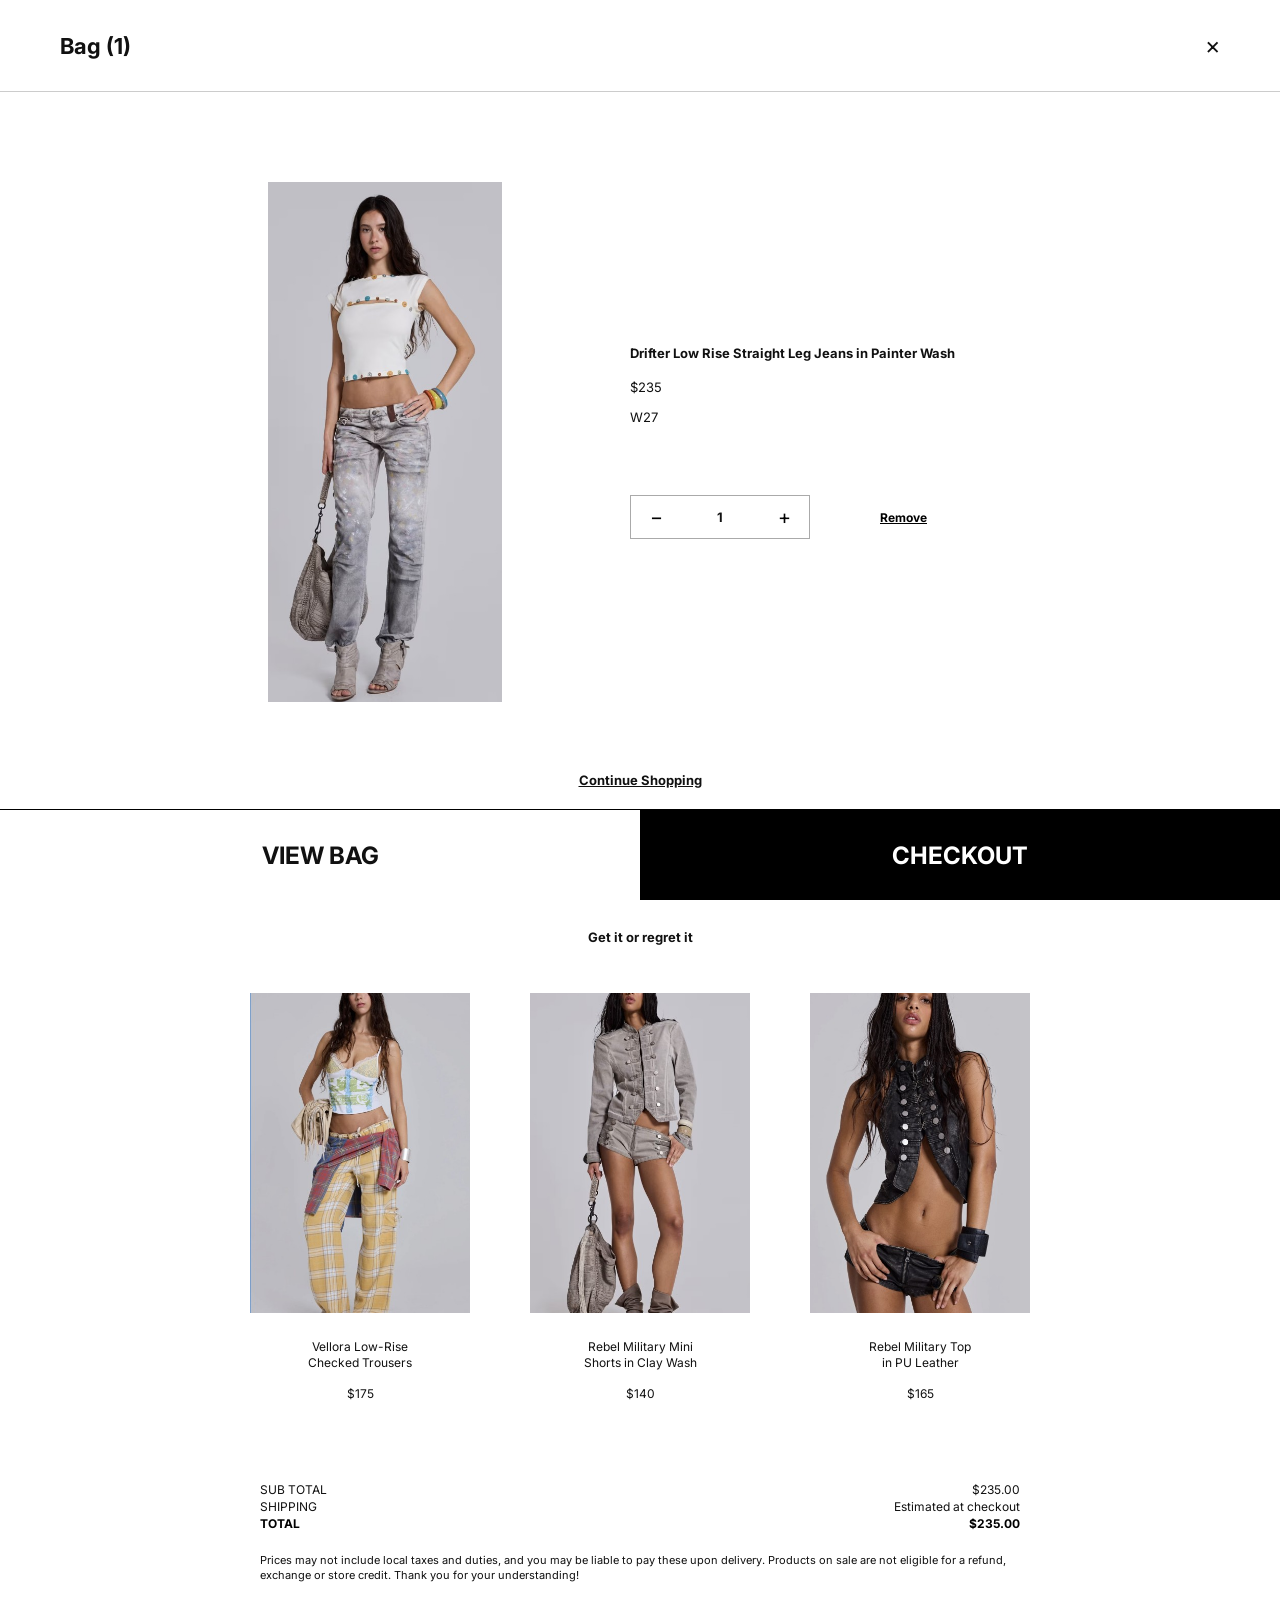
==== k-diller-project/cart.html @ 6f30824b "Add product detail → cart functionality and refine cart UI/UX across desktop and mobile Implemented " ====
<!DOCTYPE html>
<html lang="en">
<head>
  <meta charset="UTF-8">
  <meta name="viewport" content="width=device-width, initial-scale=1.0">

  <link href="https://fonts.googleapis.com/css2?family=Inter:wght@300;400;600;700&family=Permanent+Marker&display=swap" rel="stylesheet">
  <link rel="stylesheet" href="https://cdnjs.cloudflare.com/ajax/libs/font-awesome/6.5.0/css/all.min.css">

  <link rel="stylesheet" href="style.css">
  <title>Shopping Bag | K-Diller</title>
</head>

<body>

<section class="cart-page">

  <!-- CART HEADER -->
  <div class="cart-header">
    <h1>Bag (<span id="cartCount">1</span>)</h1>
    <a href="product-1.html" class="cart-close">×</a>
  </div>

  <!-- CART PRODUCT -->
  <div class="cart-product">

    <img
      id="cartMainImage"
      src="images/product1-front view.jpg"
      alt="Drifter Low Rise Straight Leg Jeans in Painter Wash"
      class="cart-main-image"
    >

    <div class="cart-product-info">
      <h2 id="cartProductName">Drifter Low Rise Straight Leg Jeans in Painter Wash</h2>
      <p id="cartProductPrice">$235</p>
      <p id="cartProductSize">W27</p>

      <div class="cart-actions">
        <div class="quantity-box">
          <button id="decreaseQty" type="button">−</button>
          <span id="cartQuantity">1</span>
          <button id="increaseQty" type="button">+</button>
        </div>

        <button id="removeItem" class="remove-btn" type="button">Remove</button>
      </div>
    </div>

  </div>

  <a href="product-1.html" class="continue-shopping">Continue Shopping</a>

  <!-- RECOMMENDATION -->
  <section class="cart-recommend">
    <h3>Get it or regret it</h3>

    <div class="recommend-grid">

      <div class="recommend-card">
        <img src="images/recommend-1.jpg" alt="Vellora Low-Rise Checked Trousers">
        <p>Vellora Low-Rise<br>Checked Trousers</p>
        <span>$175</span>
      </div>

      <div class="recommend-card">
        <img src="images/recommend-2.jpg" alt="Rebel Military Mini Shorts in Clay Wash">
        <p>Rebel Military Mini<br>Shorts in Clay Wash</p>
        <span>$140</span>
      </div>

      <div class="recommend-card">
        <img src="images/recommend-3.jpg" alt="Rebel Military Top in PU Leather">
        <p>Rebel Military Top<br>in PU Leather</p>
        <span>$165</span>
      </div>

    </div>
  </section>

  <!-- CART SUMMARY -->
  <section class="cart-summary">
    <div>
      <p>SUB TOTAL</p>
      <p>SHIPPING</p>
      <p class="total-label">TOTAL</p>
    </div>

    <div>
      <p id="subtotalPrice">$235.00</p>
      <p>Estimated at checkout</p>
      <p id="totalPrice" class="total-value">$235.00</p>
    </div>
  </section>

  <p class="cart-note">
    Prices may not include local taxes and duties, and you may be liable to pay these upon delivery.
    Products on sale are not eligible for a refund, exchange or store credit. Thank you for your understanding!
  </p>

  <!-- BOTTOM BUTTONS -->
  <div class="cart-bottom-buttons">
    <a href="cart.html">VIEW BAG</a>
    <a href="#">CHECKOUT</a>
  </div>

</section>

<script src="script.js"></script>

</body>
</html>
---- k-diller-project/style.css ----
* {
  margin: 0;
  padding: 0;
  box-sizing: border-box;
  font-family: 'Inter', sans-serif;
}

body {
  background: #fff;
  color: #111;
}

.site-header {
  position: sticky;
  top: 0;
  z-index: 1000;
  background: #fff;
  padding-bottom: 20px;
}

/* NAV */

.navbar {
  display: grid;
  grid-template-columns: 1fr auto 1fr;
  align-items: center;
  padding: 18px 24px;
}

.logo {
  text-align: center;
  font-weight: 600;
  letter-spacing: 2px;
}

.navbar i:first-child {
  justify-self: start;
}

.nav-icons {
  justify-self: end;
  display: flex;
  gap: 14px;
}

/* SEARCH */

.search-wrapper {
  width: min(580px, calc(100% - 48px));
  margin: 0 auto 20px;
  position: relative;
}

.search-wrapper input {
  width: 100%;
  padding: 14px 45px 14px 20px;
  border-radius: 30px;
  border: none;
  background: #f1f1f1;
  font-size: 14px;
}

.search-wrapper i {
  position: absolute;
  right: 18px;
  top: 50%;
  transform: translateY(-50%);
  color: #777;
}

/* SEARCH DROPDOWN */

.search-dropdown {
  position: absolute;
  top: 52px;
  left: 0;
  width: 100%;
  background: #f1f1f1;
  border-radius: 18px;
  padding: 10px 0;
  display: none;
  z-index: 1001;
  box-shadow: 0 8px 20px rgba(0,0,0,0.12);
}

.search-dropdown a {
  display: block;
  padding: 14px 20px;
  color: #111;
  text-decoration: none;
  font-size: 14px;
}

.search-dropdown a:hover {
  background: #e3e3e3;
}

.search-dropdown.active {
  display: block;
}

/* HOMEPAGE HERO */

.hero {
  position: relative;
  height: 65vh;
}

.hero img {
  width: 100%;
  height: 100%;
  object-fit: cover;
  display: block;
}

.hero h2 {
  position: absolute;
  bottom: 30px;
  left: 30px;
  color: #fff;
  font-size: 22px;
}

.overlay {
  position: absolute;
  inset: 0;
  background: linear-gradient(to bottom, rgba(0,0,0,0.1), rgba(0,0,0,0.5));
}

/* ========================= */
/* CATEGORY - FINAL VERSION  */
/* ========================= */

.categories {
  display: grid;
  grid-template-columns: 1fr 1fr;
  width: 100%;
}

/* 单个卡片 */
.category {
  position: relative;
  height: 55vh;
  overflow: hidden;
  cursor: pointer;
}

/* 图片 */
.category img {
  width: 100%;
  height: 100%;
  object-fit: cover;
  display: block;
  transition: transform 0.6s ease;
}

/* 遮罩 */
.category .overlay {
  position: absolute;
  inset: 0;
  background: rgba(0,0,0,0.2);
  transition: background 0.4s ease;
  z-index: 1;
}

/* ❗文字（和 Shop All 完全一致） */
.category h3 {
  position: absolute;
  bottom: 30px;
  left: 30px;

  color: #fff;
  font-size: 22px;     /* 和 Shop All 一样 */
  font-weight: 600;
  letter-spacing: 0.5px;

  transform: translateY(10px); /* 初始微动 */
  opacity: 0.9;
  transition: all 0.4s ease;

  z-index: 2;
}

/* ===== HOVER 动效 ===== */

.category:hover img {
  transform: scale(1.08); /* 图片放大 */
}

.category:hover .overlay {
  background: rgba(0,0,0,0.45); /* 变暗 */
}

.category:hover h3 {
  transform: translateY(0); /* 上移 */
  opacity: 1;
}

/* ========================= */
/* MOBILE（手机） */
/* ========================= */

@media (max-width: 767px) {

  .categories {
    grid-template-columns: 1fr;
  }

  .category {
    height: 45vh;
  }

  .category h3 {
    bottom: 25px;
    left: 25px;
    font-size: 18px;
  }
}

/* 手机端再变成上下排列 */
@media (max-width: 767px) {
  .categories {
    grid-template-columns: 1fr;
  }

  .category {
    height: 45vh;
  }

  .category h3 {
    left: 25px;
    transform: none;
  }
}

/* STORY */

.story {
  position: relative;
  height: 65vh;
  overflow: hidden;
}

.story img {
  width: 100%;
  height: 100%;
  object-fit: cover;
  object-position: center top;
  display: block;
}

.story-text {
  position: absolute;
  bottom: 40px;
  left: 30px;
  max-width: 400px;
  color: #fff;
}

.story-text h2 {
  margin-bottom: 10px;
}

/* ========================= */
/* FOOTER - FINAL            */
/* ========================= */

.footer {
  background: #fff;
  color: #111;
  padding: 90px 72px 40px;
  border-top: 1px solid #eee;
}

.footer-top {
  display: grid;
  grid-template-columns: 1fr 1fr 1fr;
  gap: 80px;
  align-items: start;
}

.footer h4 {
  font-size: 15px;
  font-weight: 700;
  margin-bottom: 16px;
  letter-spacing: 0.3px;
}

/* LEFT - SOCIAL */

.footer-social {
  justify-self: start;
}

.social-icons {
  display: flex;
  gap: 24px;
  font-size: 24px;
}

.social-icons i {
  cursor: pointer;
  transition: transform 0.25s ease;
}

.social-icons i:hover {
  transform: translateY(-3px);
}

/* CENTER - NEWSLETTER */

.footer-newsletter {
  justify-self: center;
  width: 320px;
}

.footer-newsletter p {
  font-size: 15px;
  line-height: 1.6;
  margin-bottom: 16px;
}

.email-box {
  display: flex;
  width: 320px;
  height: 40px;
  background: #eaeaea;
}

.email-box input {
  flex: 1;
  border: none;
  outline: none;
  background: transparent;
  padding: 0 14px;
  font-size: 15px;
}

.email-box button {
  border: none;
  background: transparent;
  padding: 0 16px;
  font-size: 15px;
  font-weight: 700;
  cursor: pointer;
}

/* RIGHT - LINKS */

.footer-links {
  justify-self: end;
  width: 330px;
  display: flex;
  flex-direction: column;
  gap: 30px;
}

.footer-link {
  display: flex;
  justify-content: space-between;
  align-items: center;
  font-size: 15px;
  font-weight: 700;
}

.footer-link span:last-child {
  font-size: 28px;
  font-weight: 400;
  line-height: 1;
}

/* BOTTOM */

.footer-bottom {
  text-align: center;
  margin-top: 130px;
  font-size: 11px;
  line-height: 2;
  color: #111;
}

/* MOBILE */

@media (max-width: 767px) {
  .footer {
    padding: 50px 24px 32px;
  }

  .footer-top {
    grid-template-columns: 1fr;
    gap: 40px;
  }

  .footer-social,
  .footer-newsletter,
  .footer-links {
    justify-self: stretch;
    width: 100%;
  }

  .email-box {
    width: 100%;
  }

  .footer-bottom {
    margin-top: 70px;
  }
}

/* WOMENSWEAR PAGE */

.womens-hero {
  position: relative;
  width: 100%;
  height: 55vh;
  overflow: hidden;
}

.womens-hero img {
  width: 100%;
  height: 100%;
  object-fit: cover;
  object-position: center;
  display: block;
}

.womens-hero h1 {
  position: absolute;
  top: 16%;
  left: 50%;
  transform: translateX(-50%) rotate(-2deg); /* 👈 微微歪 */

  font-family: 'Permanent Marker', cursive; /* 👈 手写字体 */
  color: #fff;
  font-size: 48px;                          /* 👈 放大 */
  font-weight: 400;
  letter-spacing: 2px;

  white-space: nowrap;

  text-shadow: 0 4px 20px rgba(0,0,0,0.4); /* 👈 提升清晰度 */
}

/* MOBILE - WOMENS HERO TITLE */
@media (max-width: 767px) {
  .womens-hero h1 {
    font-size: 30px;
    letter-spacing: 1px;
    top: 18%;
    max-width: 90%;
    text-align: center;
  }
}

/* PRODUCT SECTION */

.product-section {
  background: #fff;
  padding: 44px 0 80px;
}

.product-section h2 {
  text-align: center;
  font-size: 16px;
  font-weight: 700;
  margin-bottom: 36px;
}

.filter-row {
  display: flex;
  align-items: center;
  gap: 10px;
  padding: 0 28px 28px;
  font-size: 12px;
  font-weight: 500;
}

/* PRODUCT GRID */

.product-grid {
  --product-gap: 14px;
  display: grid;
  grid-template-columns: 1fr;
  gap: 32px 0;
}

/* PROMO CARD */

.promo-card {
  aspect-ratio: 1 / 1;
  overflow: hidden;
  background: #fff;
}

.promo-card img {
  width: 100%;
  height: 100%;
  object-fit: cover;
  object-position: center top;
  display: block;
}

/* PRODUCT CARD */

.product-card {
  background: #fff;
  display: flex;
  flex-direction: column;
}

.product-image {
  position: relative;
  aspect-ratio: 1 / 2;
  overflow: hidden;
  background: #f2f2f2;
}

.product-image img {
  width: 100%;
  height: 100%;
  object-fit: cover;
  object-position: center top;
  display: block;
}

.product-image i {
  position: absolute;
  top: 10px;
  right: 10px;
  font-size: 16px;
  cursor: pointer;
  color: #111;
}

.product-info {
  width: 100%;
  padding: 18px 18px 30px;
  background: #fff;
}

.product-info p {
  font-size: 15px;
  font-weight: 700;
  line-height: 1.25;
  margin-bottom: 16px;
}

.product-info span {
  font-size: 15px;
}

/* DESKTOP */

@media (min-width: 768px) {

  .product-grid {
    grid-template-columns: repeat(4, 1fr);
    column-gap: var(--product-gap);
    row-gap: 42px;
    align-items: start;
  }

  .promo-card {
    grid-column: span 2;
    aspect-ratio: 1 / 1;
  }

  .product-image {
    height: calc((100vw - var(--product-gap)) / 2);
    aspect-ratio: auto;
  }
}

/* ========================= */
/* MOBILE PRODUCT FINAL FIX */
/* ========================= */

@media (max-width: 767px) {

  .product-section {
    padding: 26px 0 60px;
  }

  .product-section h2 {
    font-size: 12px;
    margin-bottom: 18px;
  }

  .filter-row {
    padding: 0 18px 18px;
    font-size: 11px;
  }

  .product-grid {
    display: grid;
    grid-template-columns: 1fr 1fr;
    gap: 2px;
  }

  /* 让 link 也参与布局（关键） */
  .product-link {
    display: block;
  }

  /* 第一组 */
  .product-grid > .promo-card:nth-child(1) {
    grid-column: 1 / -1;
    order: 1;
  }

  .product-grid > .product-link {
    order: 2;
  }

  .product-grid > .product-card:nth-child(3) {
    order: 3;
  }

  /* 第二组 */
  .product-grid > .promo-card:nth-child(6) {
    grid-column: 1 / -1;
    order: 4;
  }

  .product-grid > .product-card:nth-child(4) {
    order: 5;
  }

  .product-grid > .product-card:nth-child(5) {
    order: 6;
  }

  /* 样式部分（你原来的） */
  .promo-card {
    width: 100%;
    height: 260px;
    aspect-ratio: auto;
  }

  .promo-card img {
    width: 100%;
    height: 100%;
    object-fit: cover;
  }

  .product-image {
    aspect-ratio: 3 / 4;
    height: auto;
  }

  .product-info {
    padding: 8px 8px 18px;
  }

  .product-info p {
    font-size: 10px;
    line-height: 1.25;
    margin-bottom: 6px;
  }

  .product-info span {
    font-size: 10px;
  }

  .product-image i {
    top: auto;
    right: 8px;
    bottom: 8px;
    font-size: 22px;
  }
}

/* ========================= */
/* PRODUCT DETAIL PAGE       */
/* ========================= */

.product-link {
  color: inherit;
  text-decoration: none;
}

.back-link {
  color: #111;
  text-decoration: none;
  justify-self: start;
}

.product-detail-page {
  background: #fff;
}

.detail-images {
  display: grid;
  grid-template-columns: repeat(3, 1fr);
  width: 100%;
  background: #d6d6dc;
}

.detail-images img {
  width: 100%;
  height: 1000px;
  object-fit: cover;
  object-position: center top;
  display: block;
}

.detail-info {
  max-width: 420px;
  margin: 44px auto 90px;
  text-align: center;
}

.detail-title-row {
  display: flex;
  justify-content: center;
  align-items: center;
  gap: 28px;
}

.detail-title-row h1 {
  font-size: 13px;
  font-weight: 700;
  line-height: 1.4;
}

.detail-title-row i {
  font-size: 22px;
  cursor: pointer;
}

.detail-price {
  font-size: 13px;
  margin: 18px 0;
}

.size-row {
  display: flex;
  justify-content: center;
  gap: 100px;
  font-size: 12px;
  margin-bottom: 32px;
}

.size-row a {
  color: #111;
}

.size-options {
  display: flex;
  justify-content: center;
  gap: 18px;
  margin-bottom: 38px;
  flex-wrap: wrap;
}

.size-options button {
  border: none;
  background: transparent;
  font-size: 12px;
  cursor: pointer;
  padding-bottom: 4px;
}

.size-options button:hover,
.size-options button.active {
  border-bottom: 1px solid #111;
}

.add-to-bag {
  width: 260px;
  height: 56px;
  border: none;
  background: #000;
  color: #fff;
  font-size: 12px;
  font-weight: 700;
  cursor: pointer;
}

.add-to-bag:hover {
  background: #222;
}

.product-accordion {
  width: calc(100% - 220px);
  margin: 0 auto 90px;
}

.accordion-item {
  border-bottom: none;
}

.accordion-header {
  width: 100%;
  border: none;
  background: transparent;
  padding: 14px 0;
  display: flex;
  justify-content: space-between;
  font-size: 13px;
  font-weight: 700;
  cursor: pointer;
}

.accordion-content {
  display: none;
  max-width: 600px;
  font-size: 13px;
  line-height: 1.6;
  padding-bottom: 18px;
}

.accordion-item.active .accordion-content {
  display: block;
}

/* ========================= */
/* PRODUCT DETAIL MOBILE FINAL */
/* ========================= */

@media (max-width: 767px) {

  .detail-images {
    display: grid;
    grid-template-columns: repeat(3, 1fr);
    gap: 2px;
    background: #d6d6dc;
  }

  .detail-images img {
    width: 100%;
    height: 260px;
    object-fit: cover;
    object-position: center top;
    display: block;
  }

  .detail-info {
    width: 100%;
    max-width: none;
    margin: 28px 0 54px;
    padding: 0 20px;
    text-align: center;
  }

  /* 商品名 + 爱心 */
  .detail-title-row {
    display: flex;
    align-items: center;
    justify-content: space-between;
    gap: 12px;
    width: 100%;
  }

  .detail-title-row h1 {
    font-size: 12px;
    font-weight: 700;
    line-height: 1.2;
    white-space: nowrap;
    overflow: hidden;
    text-overflow: ellipsis;
    margin: 0;
  }

  .detail-title-row i {
    font-size: 22px;
    flex-shrink: 0;
  }

  .detail-price {
    font-size: 13px;
    margin: 14px 0 18px;
  }

  /* SIZE 居中 */
  .size-row {
    display: flex;
    justify-content: center;
    align-items: center;
    gap: 28px;
    font-size: 12px;
    margin-bottom: 16px;
  }

  .size-row a {
    text-decoration: underline;
    white-space: nowrap;
    color: #111;
  }

  /* 尺码一行，不滑动 */
  .size-options {
    display: flex;
    justify-content: center;
    align-items: center;
    gap: 10px;
    flex-wrap: nowrap;
    overflow: hidden;
    margin-bottom: 28px;
  }

  .size-options button {
    flex: 0 1 auto;
    border: none;
    background: transparent;
    font-size: 11px;
    padding: 0 0 3px;
    white-space: nowrap;
  }

  .add-to-bag {
    width: 100%;
    height: 46px;
  }

  .product-accordion {
    width: calc(100% - 40px);
    margin: 0 auto 70px;
  }
}

/* ========================= */
/* CART PAGE */
/* ========================= */

.cart-page {
  min-height: 100vh;
  background: #fff;
  color: #111;
  padding-bottom: 90px;
}

.cart-header {
  height: 92px;
  padding: 0 60px;
  display: flex;
  justify-content: space-between;
  align-items: center;
  border-bottom: 1px solid #ccc;
}

.cart-header h1 {
  font-size: 22px;
  font-weight: 700;
}

.cart-close {
  color: #111;
  text-decoration: none;
  font-size: 24px;
}

.cart-product {
  max-width: 880px;
  margin: 90px auto 70px;
  display: grid;
  grid-template-columns: 370px 1fr;
  gap: 60px;
  align-items: center;
}

.cart-main-image {
  width: 370px;
  height: 520px;                 /* 控制整体高度 */
  object-fit: contain;           /* 👈 关键：完整显示 */
  object-position: center;
}

.cart-product-info h2 {
  font-size: 13px;
  font-weight: 700;
  margin-bottom: 18px;
}

.cart-product-info p {
  font-size: 13px;
  margin-bottom: 14px;
}

.cart-actions {
  display: flex;
  align-items: center;
  gap: 70px;
  margin-top: 70px;
}

.quantity-box {
  width: 180px;
  height: 44px;
  border: 1px solid #aaa;
  display: flex;
  align-items: center;
  justify-content: space-between;
}

.quantity-box button {
  width: 50px;
  height: 100%;
  border: none;
  background: transparent;
  font-size: 20px;
  cursor: pointer;
}

.quantity-box span {
  font-size: 13px;
  font-weight: 700;
}

.remove-btn {
  border: none;
  background: transparent;
  text-decoration: underline;
  font-size: 12px;
  font-weight: 700;
  cursor: pointer;
}

.continue-shopping {
  display: block;
  width: fit-content;
  margin: 0 auto 70px;
  color: #111;
  font-size: 13px;
  font-weight: 700;
  text-decoration: underline;
}

.cart-recommend {
  border-top: 1px solid #ccc;
  padding: 70px 0 60px;
  text-align: center;
}

.cart-recommend h3 {
  font-size: 13px;
  font-weight: 700;
  margin-bottom: 48px;
}

.recommend-grid {
  display: flex;
  justify-content: center;
  gap: 60px;
}

.recommend-card {
  width: 220px;
  text-align: center;
}

.recommend-card img {
  width: 220px;
  height: 320px;
  object-fit: cover;
  background: #d6d6dc;
  margin-bottom: 22px;
}

.recommend-card p {
  font-size: 12px;
  line-height: 1.3;
  margin-bottom: 12px;
}

.recommend-card span {
  font-size: 12px;
}

.cart-summary {
  max-width: 760px;
  margin: 20px auto;
  display: flex;
  justify-content: space-between;
  font-size: 12px;
  line-height: 1.4;
}

.cart-summary div:last-child {
  text-align: right;
}

.cart-note {
  max-width: 760px;
  margin: 20px auto 80px;
  font-size: 11px;
  line-height: 1.4;
}

.cart-bottom-buttons {
  position: fixed;
  left: 0;
  bottom: 0;
  width: 100%;
  display: grid;
  grid-template-columns: 1fr 1fr;
  z-index: 1000;
  border-top: 1px solid #000; /* 这条就是黑色横杠 */
}

.cart-bottom-buttons a {
  height: 90px;
  background: #fff;
  color: #111;
  display: flex;
  justify-content: center;
  align-items: center;
  text-decoration: none;
  font-size: 24px;
  font-weight: 700;
}

.cart-bottom-buttons a:last-child {
  background: #000;
  color: #fff;
}

.add-to-bag-link {
  text-decoration: none;
}

.total-label,
.total-value {
  font-weight: 700;   /* 👈 加粗 */
  color: #000;        /* 👈 纯黑 */
}

/* CART MOBILE */

@media (max-width: 767px) {

  .cart-header {
    height: 72px;
    padding: 0 20px;
  }

  .cart-header h1 {
    font-size: 18px;
  }

  .cart-product {
    margin: 40px 20px 50px;
    grid-template-columns: 130px 1fr;
    gap: 20px;
  }

  .cart-main-image {
    width: 130px;
    height: 200px;              /* 👈 稍微拉高一点 */
    object-fit: contain;        /* 👈 和桌面统一 */
    object-position: center;
  }

  .cart-actions {
    gap: 18px;
    margin-top: 28px;
  }

  .quantity-box {
    width: 110px;
    height: 36px;
  }

  .quantity-box button {
    width: 34px;
    font-size: 16px;
  }
  
  /* FIX: mobile recommend alignment */

  .recommend-card {
    display: flex;
    flex-direction: column;
    justify-content: space-between;
  }

  .recommend-card p {
    font-size: 11px;
    line-height: 1.25;
    min-height: 54px;   /* 👈 核心：撑开标题区域 */
    margin-bottom: 6px;
  }

  .recommend-card span {
    font-size: 11px;
    margin-top: auto;   /* 👈 让价格贴底对齐 */
  }

  .recommend-grid {
    gap: 16px;
    padding: 0 16px;
  }

  .recommend-card {
    width: 31%;
  }

  .recommend-card img {
    width: 100%;
    height: 150px;
  }

  .cart-summary,
  .cart-note {
    margin-left: 20px;
    margin-right: 20px;
  }

  .cart-bottom-buttons a {
    height: 70px;
    font-size: 18px;
  }
}
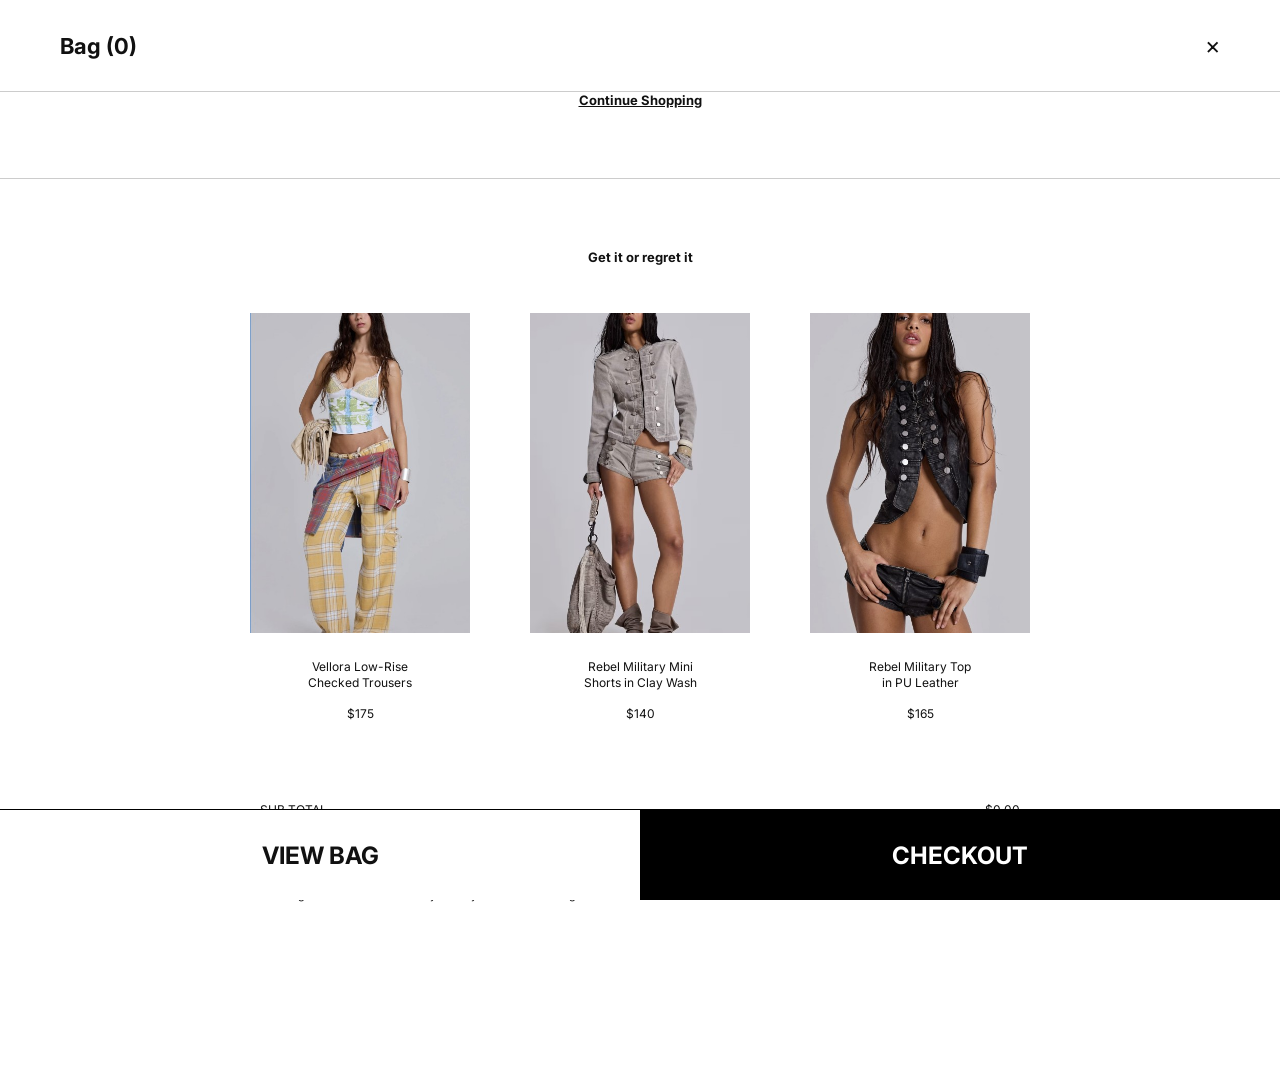
==== commit f9b4715b: "Add checkout and thank-you flow with multi-product cart support Implemented a complete checkout flow" ====
--- a/k-diller-project/cart.html
+++ b/k-diller-project/cart.html
@@ -21,34 +21,9 @@
     <a href="product-1.html" class="cart-close">×</a>
   </div>
 
-  <!-- CART PRODUCT -->
-  <div class="cart-product">
-
-    <img
-      id="cartMainImage"
-      src="images/product1-front view.jpg"
-      alt="Drifter Low Rise Straight Leg Jeans in Painter Wash"
-      class="cart-main-image"
-    >
-
-    <div class="cart-product-info">
-      <h2 id="cartProductName">Drifter Low Rise Straight Leg Jeans in Painter Wash</h2>
-      <p id="cartProductPrice">$235</p>
-      <p id="cartProductSize">W27</p>
-
-      <div class="cart-actions">
-        <div class="quantity-box">
-          <button id="decreaseQty" type="button">−</button>
-          <span id="cartQuantity">1</span>
-          <button id="increaseQty" type="button">+</button>
-        </div>
-
-        <button id="removeItem" class="remove-btn" type="button">Remove</button>
-      </div>
-    </div>
-
-  </div>
-
+  <!-- CART PRODUCTS WILL BE GENERATED BY JAVASCRIPT -->
+  <div id="cartItemsContainer"></div>
+  
   <a href="product-1.html" class="continue-shopping">Continue Shopping</a>
 
   <!-- RECOMMENDATION -->
@@ -101,7 +76,7 @@
   <!-- BOTTOM BUTTONS -->
   <div class="cart-bottom-buttons">
     <a href="cart.html">VIEW BAG</a>
-    <a href="#">CHECKOUT</a>
+    <a href="checkout.html">CHECKOUT</a>
   </div>
 
 </section>
--- a/k-diller-project/style.css
+++ b/k-diller-project/style.css
@@ -689,16 +689,21 @@
   background: #fff;
 }
 
+/* PRODUCT DETAIL DESKTOP IMAGES - FINAL */
+
 .detail-images {
   display: grid;
   grid-template-columns: repeat(3, 1fr);
   width: 100%;
-  background: #d6d6dc;
+  gap: 0;
+  margin: 0;
+  padding: 0;
+  background: #fff;
 }
 
 .detail-images img {
   width: 100%;
-  height: 1000px;
+  height: 560px;
   object-fit: cover;
   object-position: center top;
   display: block;
@@ -1211,3 +1216,661 @@
     font-size: 18px;
   }
 }
+
+/* CART IMAGE ALIGNMENT FINAL */
+
+.cart-main-image {
+  width: 370px !important;
+  height: 520px !important;
+  object-fit: cover !important;
+  object-position: center top !important;
+  background: #f4f4f4 !important;
+  display: block !important;
+}
+
+@media (max-width: 767px) {
+  .cart-main-image {
+    width: 130px !important;
+    height: 200px !important;
+    object-fit: cover !important;
+    object-position: center top !important;
+  }
+}
+
+.cart-header {
+  position: sticky;
+  top: 0;
+  z-index: 2000;
+  background: #fff;
+  border-bottom: 1px solid #ccc;
+}
+
+/* ========================= */
+/* CHECKOUT PAGE */
+/* ========================= */
+
+.checkout-logo {
+  height: 96px;
+  display: flex;
+  align-items: center;
+  justify-content: center;
+  border-bottom: 1px solid #ccc;
+}
+
+.checkout-logo a {
+  color: #111;
+  text-decoration: none;
+  font-family: 'Inter', sans-serif;
+  font-size: 14px;
+  font-weight: 600;
+  letter-spacing: 2px;
+}
+
+.checkout-page {
+  background: #fff;
+}
+
+.order-summary-header {
+  background: #e8e8e8;
+  height: 70px;
+  padding: 0 90px;
+  display: flex;
+  justify-content: space-between;
+  align-items: center;
+  font-size: 22px;
+}
+
+.order-summary-header strong {
+  font-size: 22px;
+}
+
+.checkout-summary {
+  max-width: 620px;
+  margin: 60px auto 40px;
+}
+
+.checkout-item {
+  display: grid;
+  grid-template-columns: 90px 1fr auto;
+  gap: 50px;
+  align-items: center;
+  margin-bottom: 46px;
+}
+
+.checkout-item-price,
+#checkoutSubtotal,
+#checkoutTotal,
+#checkoutHeaderTotal {
+  font-variant-numeric: tabular-nums;
+}
+
+.checkout-item-img {
+  position: relative;
+}
+
+.checkout-item-img img {
+  width: 90px;
+  height: 90px;
+  object-fit: cover;
+  background: #ddd;
+  border-radius: 6px;
+}
+
+.checkout-item-img span {
+  position: absolute;
+  right: -8px;
+  top: -8px;
+  background: #000;
+  color: #fff;
+  font-size: 11px;
+  width: 18px;
+  height: 18px;
+  border-radius: 50%;
+  display: flex;
+  align-items: center;
+  justify-content: center;
+}
+
+.checkout-item h3 {
+  font-size: 12px;
+  margin-bottom: 10px;
+}
+
+.checkout-item p {
+  font-size: 12px;
+  color: #777;
+}
+
+.checkout-item-price {
+  font-size: 12px;
+}
+
+.gift-row,
+.discount-row {
+  display: grid;
+  gap: 12px;
+  margin-bottom: 18px;
+}
+
+.gift-row {
+  grid-template-columns: 1fr 160px 70px;
+}
+
+.discount-row {
+  grid-template-columns: 1fr 70px;
+}
+
+.gift-row input,
+.discount-row input,
+.checkout-form input,
+.checkout-form select {
+  height: 50px;
+  border: 1px solid #aaa;
+  border-radius: 6px;
+  padding: 0 14px;
+  font-size: 13px;
+}
+
+.gift-row button,
+.discount-row button {
+  border: 1px solid #aaa;
+  border-radius: 6px;
+  background: #eee;
+  cursor: pointer;
+}
+
+.checkout-totals {
+  display: flex;
+  justify-content: space-between;
+  font-size: 12px;
+  line-height: 1.8;
+  margin: 28px 0;
+}
+
+.checkout-totals div:last-child {
+  text-align: right;
+}
+
+.checkout-totals h3 {
+  font-size: 18px;
+  margin-top: 10px;
+}
+
+.checkout-note {
+  font-size: 11px;
+  line-height: 1.4;
+}
+
+.express-checkout {
+  border-top: 1px solid #ccc;
+  text-align: center;
+  padding: 34px 0 30px;
+}
+
+.express-checkout p {
+  color: #999;
+  margin-bottom: 32px;
+  font-size: 22px;
+}
+
+.express-buttons {
+  max-width: 760px;
+  margin: 0 auto;
+  display: grid;
+  grid-template-columns: repeat(3, 1fr);
+  gap: 18px;
+}
+
+.express-buttons a {
+  height: 64px;
+  border-radius: 10px;
+  text-decoration: none;
+  font-size: 30px;
+  font-weight: 700;
+  display: flex;
+  align-items: center;
+  justify-content: center;
+  gap: 8px;
+}
+
+.shop-pay {
+  grid-column: 1 / -1;
+  background: #5a31f4;
+  color: #fff;
+  font-size: 30px;
+}
+
+.paypal-pay {
+  background: #ffc439;
+}
+
+.paypal-logo {
+  color: #003087;
+  font-size: 30px;
+  font-weight: 800;
+  font-style: italic;
+}
+
+.paypal-logo span {
+  color: #009cde;
+}
+
+.apple-pay {
+  background: #000;
+  color: #fff;
+}
+
+.apple-pay i {
+  font-size: 32px;
+}
+
+.apple-pay span {
+  font-size: 30px;
+}
+
+.gpay {
+  background: #000;
+  color: #fff;
+}
+
+.g-blue {
+  color: #4285f4;
+  font-size: 32px;
+  font-weight: 800;
+}
+
+.gpay span:last-child {
+  font-size: 30px;
+}
+
+.checkout-divider {
+  display: flex;
+  align-items: center;
+  justify-content: center;
+  gap: 16px;
+  color: #aaa;
+  margin: 20px 0;
+}
+
+.checkout-divider::before,
+.checkout-divider::after {
+  content: "";
+  height: 1px;
+  background: #ccc;
+  flex: 1;
+}
+
+.checkout-form {
+  max-width: 960px;
+  margin: 0 auto 80px;
+  padding: 0 60px;
+}
+
+.checkout-section-title {
+  display: flex;
+  justify-content: space-between;
+  align-items: center;
+}
+
+.checkout-section-title h2,
+.checkout-form h2 {
+  font-size: 24px;
+  font-weight: 400;
+  margin: 34px 0 22px;
+}
+
+.checkout-section-title a {
+  color: #111;
+  font-size: 13px;
+}
+
+.checkout-form input,
+.checkout-form select {
+  width: 100%;
+  margin-bottom: 16px;
+}
+
+.checkbox-row {
+  display: flex;
+  align-items: center;
+  gap: 8px;
+  font-size: 12px;
+  margin-bottom: 24px;
+}
+
+.checkbox-row input {
+  width: auto;
+  height: auto;
+  margin: 0;
+}
+
+.payment-note {
+  color: #999;
+  font-size: 12px;
+  margin-top: -14px;
+  margin-bottom: 18px;
+}
+
+.payment-box {
+  background: #e5e5e5;
+  border: 1px solid #111;
+  border-radius: 6px;
+  padding: 0 28px 22px;
+}
+
+.payment-title {
+  height: 48px;
+  margin: 0 -28px 18px;
+  padding: 0 28px;
+  border-bottom: 1px solid #111;
+  display: flex;
+  justify-content: space-between;
+  align-items: center;
+  font-size: 12px;
+}
+
+.pay-now-btn {
+  display: flex;
+  height: 78px;
+  background: #000;
+  color: #fff;
+  text-decoration: none;
+  font-size: 22px;
+  font-weight: 700;
+  align-items: center;
+  justify-content: center;
+  border-radius: 6px;
+  margin-top: 30px;
+}
+
+.return-cart {
+  display: block;
+  width: fit-content;
+  margin: 44px auto;
+  color: #111;
+  text-decoration: none;
+  font-size: 12px;
+}
+
+.checkout-footer {
+  border-top: 1px solid #ccc;
+  padding: 28px 90px;
+  display: flex;
+  gap: 18px;
+}
+
+.checkout-footer a {
+  color: #111;
+  font-size: 12px;
+}
+
+/* THANK YOU PAGE - FINAL */
+
+.thank-logo {
+  height: 96px;
+}
+
+.thank-you-page {
+  max-width: 520px;
+  margin: 90px auto;
+  padding: 0 24px;
+  text-align: center;
+}
+
+.thank-check {
+  width: 54px;
+  height: 54px;
+  margin: 0 auto 22px;
+  border-radius: 50%;
+  background: #000;
+  color: #fff;
+  display: flex;
+  align-items: center;
+  justify-content: center;
+  font-size: 28px;
+  font-weight: 700;
+}
+
+.thank-label {
+  font-size: 12px;
+  color: #777;
+  text-transform: uppercase;
+  letter-spacing: 1.5px;
+  margin-bottom: 18px;
+}
+
+.thank-you-page h1 {
+  font-size: 42px;
+  font-weight: 700;
+  margin-bottom: 22px;
+}
+
+.thank-message {
+  font-size: 14px;
+  line-height: 1.6;
+  color: #555;
+  margin-bottom: 34px;
+}
+
+.thank-order-box {
+  border: 1px solid #ddd;
+  border-radius: 14px;
+  padding: 22px 24px;
+  margin-bottom: 34px;
+  text-align: left;
+}
+
+.thank-order-box div {
+  display: flex;
+  justify-content: space-between;
+  gap: 20px;
+  padding: 14px 0;
+  border-bottom: 1px solid #eee;
+}
+
+.thank-order-box div:last-child {
+  border-bottom: none;
+}
+
+.thank-order-box span {
+  font-size: 13px;
+  color: #777;
+}
+
+.thank-order-box strong {
+  font-size: 13px;
+  font-weight: 700;
+  text-align: right;
+}
+
+.thank-email {
+  display: flex;
+  gap: 10px;
+  margin-bottom: 22px;
+}
+
+.thank-email input {
+  flex: 1;
+  height: 44px;
+  border: 1px solid #aaa;
+  border-radius: 8px;
+  padding: 0 14px;
+  font-size: 13px;
+}
+
+.thank-email button {
+  border: none;
+  background: #000;
+  color: #fff;
+  border-radius: 8px;
+  padding: 0 18px;
+  font-size: 13px;
+  font-weight: 700;
+  cursor: pointer;
+}
+
+.continue-browsing {
+  display: flex;
+  height: 48px;
+  background: #000;
+  color: #fff;
+  text-decoration: none;
+  align-items: center;
+  justify-content: center;
+  border-radius: 8px;
+  font-size: 14px;
+  font-weight: 700;
+  margin-bottom: 24px;
+}
+
+.help-text {
+  font-size: 12px;
+  color: #777;
+}
+
+.help-text a {
+  color: #111;
+  text-decoration: underline;
+}
+
+/* THANK YOU MOBILE */
+
+/* THANK YOU MOBILE */
+
+@media (max-width: 767px) {
+  .thank-you-page {
+    margin: 70px auto;
+    padding: 0 24px;
+  }
+
+  .thank-you-page h1 {
+    font-size: 36px;
+  }
+
+  .thank-email {
+    display: flex;
+    flex-direction: row;
+    gap: 10px;
+  }
+
+  .thank-email input {
+    flex: 1;
+  }
+
+  .thank-email button {
+    width: auto;
+    height: 44px;
+    padding: 0 18px;
+  }
+
+  .continue-browsing {
+    height: 48px;
+  }
+}
+
+/* CHECKOUT MOBILE */
+
+@media (max-width: 767px) {
+  .order-summary-header {
+    padding: 0 20px;
+    font-size: 18px;
+  }
+
+
+  .express-checkout {
+    padding-left: 20px;
+    padding-right: 20px;
+  }
+
+  .express-buttons {
+    max-width: 100%;
+    grid-template-columns: repeat(3, 1fr);
+    gap: 10px;
+  }
+
+  .express-buttons a {
+    height: 56px;
+    font-size: 18px;
+    border-radius: 8px;
+  }
+
+  .shop-pay {
+    grid-column: 1 / -1;
+  }
+
+  .paypal-logo {
+    font-size: 22px;
+  }
+
+  .apple-pay i {
+    font-size: 24px;
+  }
+
+  .apple-pay span,
+  .gpay span:last-child {
+    font-size: 22px;
+  }
+
+  .google-g {
+    font-size: 22px;
+  }
+
+  .checkout-summary {
+    margin: 36px 20px 32px;
+  }
+
+  .checkout-item {
+    grid-template-columns: 70px 1fr auto;
+    gap: 16px;
+  }
+
+  .checkout-item-img img {
+    width: 70px;
+    height: 70px;
+  }
+
+  .gift-row {
+   grid-template-columns: 1fr 96px 58px;
+   gap: 6px;
+  }
+  
+  .gift-row input {
+    padding: 0 8px;
+    font-size: 12px;
+  }
+  
+  .gift-row button {
+    font-size: 12px;
+  }
+
+  .gift-row input,
+  .gift-row button {
+    height: 50px;
+  }
+
+  .discount-row {
+    grid-template-columns: 1fr 54px;
+  }
+
+  .checkout-form {
+    padding: 0 20px;
+  }
+
+  .checkout-section-title h2,
+  .checkout-form h2 {
+    font-size: 20px;
+  }
+
+  .pay-now-btn {
+    height: 62px;
+    font-size: 18px;
+  }
+
+  .checkout-footer {
+    padding: 24px 20px;
+  }
+}
+
+
+
+
